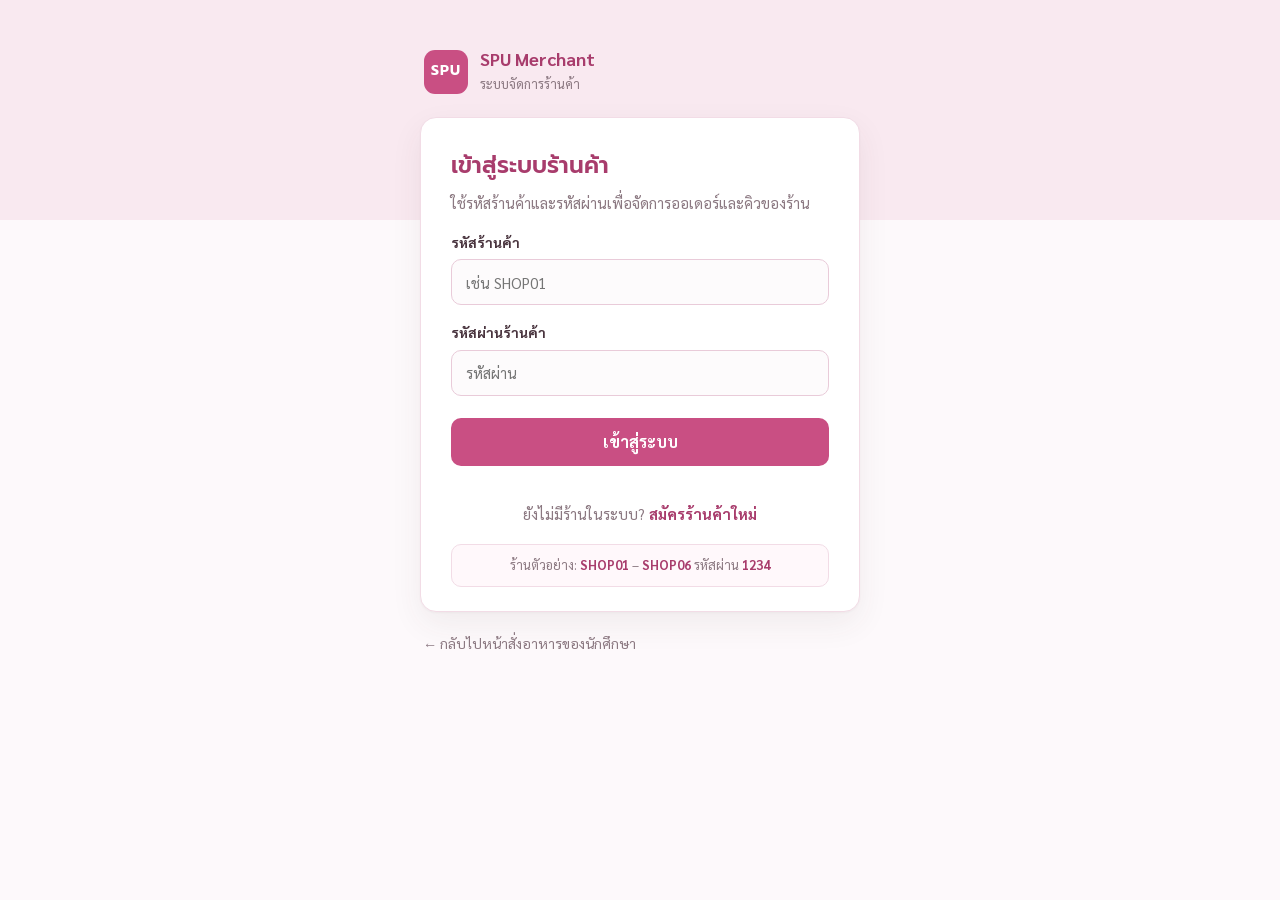
==== admin.html @ 53bd523a "first commit" ====
<!DOCTYPE html>
<html lang="th">
<head>
  <meta charset="UTF-8">
  <meta name="viewport" content="width=device-width, initial-scale=1.0">
  <title>SPU Merchant • ระบบจัดการร้านค้า</title>
  <link rel="preconnect" href="https://fonts.googleapis.com">
  <link rel="preconnect" href="https://fonts.gstatic.com" crossorigin>
  <link href="https://fonts.googleapis.com/css2?family=Prompt:wght@500;600;700&family=Sarabun:wght@400;600;700&display=swap" rel="stylesheet">
  <link rel="stylesheet" href="assets/css/admin.css">
</head>
<body>
  <div id="login-screen" class="login-wrap">
    <div class="auth-shell">
      <div class="auth-top">
        <span class="brand-mark">SPU</span>
        <div><b>SPU Merchant</b><small>ระบบจัดการร้านค้า</small></div>
      </div>

      <!-- เข้าสู่ระบบ -->
      <form id="login-form" class="login-card" novalidate>
        <h1>เข้าสู่ระบบร้านค้า</h1>
        <p class="muted">ใช้รหัสร้านค้าและรหัสผ่านเพื่อจัดการออเดอร์และคิวของร้าน</p>
        <label for="store-code">รหัสร้านค้า</label>
        <input id="store-code" autocomplete="username" placeholder="เช่น SHOP01" required>
        <label for="store-pin">รหัสผ่านร้านค้า</label>
        <input id="store-pin" type="password" autocomplete="current-password" placeholder="รหัสผ่าน" required>
        <button class="btn primary full" type="submit">เข้าสู่ระบบ</button>
        <p id="login-error" class="error" role="alert"></p>
        <p class="auth-switch">ยังไม่มีร้านในระบบ? <a href="#register" data-auth="register">สมัครร้านค้าใหม่</a></p>
        <div class="demo-hint">ร้านตัวอย่าง: <b>SHOP01</b> – <b>SHOP06</b> รหัสผ่าน <b>1234</b></div>
      </form>

      <!-- สมัครร้านค้า -->
      <form id="register-form" class="login-card wide hidden" novalidate>
        <h1>สมัครร้านค้าใหม่</h1>
        <p class="muted">เปิดร้านในระบบสั่งอาหาร SPU Food หลังสมัครจะได้รหัสร้านสำหรับเข้าสู่ระบบ</p>
        <div class="reg-grid">
          <div class="field full">
            <label for="reg-shop-name">ชื่อร้าน</label>
            <input id="reg-shop-name" maxlength="40" placeholder="เช่น ร้านข้าวแกงป้าศรี">
            <small class="field-error"></small>
          </div>
          <div class="field">
            <label for="reg-shop-floor">อยู่ชั้น</label>
            <select id="reg-shop-floor"></select>
            <small class="field-error"></small>
          </div>
          <div class="field">
            <label for="reg-owner">ชื่อเจ้าของร้าน</label>
            <input id="reg-owner" maxlength="60" autocomplete="name" placeholder="ชื่อ-นามสกุล">
            <small class="field-error"></small>
          </div>
          <div class="field full">
            <label for="reg-shop-phone">เบอร์โทรร้าน</label>
            <input id="reg-shop-phone" type="tel" inputmode="numeric" maxlength="10" placeholder="08xxxxxxxx">
            <small class="field-error"></small>
          </div>
          <div class="field">
            <label for="reg-shop-pin">ตั้งรหัสผ่าน</label>
            <input id="reg-shop-pin" type="password" autocomplete="new-password" placeholder="อย่างน้อย 4 ตัว">
            <small class="field-error"></small>
          </div>
          <div class="field">
            <label for="reg-shop-pin2">ยืนยันรหัสผ่าน</label>
            <input id="reg-shop-pin2" type="password" autocomplete="new-password" placeholder="กรอกอีกครั้ง">
            <small class="field-error"></small>
          </div>
        </div>
        <button class="btn primary full" type="submit">สมัครร้านค้า</button>
        <p class="auth-switch">มีร้านในระบบแล้ว? <a href="#login" data-auth="login">เข้าสู่ระบบ</a></p>
      </form>

      <!-- สมัครสำเร็จ -->
      <div id="register-done" class="login-card hidden">
        <div class="done-mark">✓</div>
        <h1>สมัครร้านค้าเรียบร้อย</h1>
        <p class="muted"><b id="done-shop-name"></b> พร้อมใช้งานแล้ว จดรหัสร้านไว้สำหรับเข้าสู่ระบบ</p>
        <div class="code-box"><small>รหัสร้านของคุณ</small><strong id="done-shop-code"></strong></div>
        <p class="muted small-note">ขั้นตอนถัดไป: เข้าสู่ระบบแล้วไปที่ "เมนูและสินค้า" เพื่อเพิ่มเมนูแรกของร้าน</p>
        <button id="done-login" class="btn primary full" type="button">เข้าสู่ระบบร้านนี้</button>
      </div>

      <p class="auth-back"><a href="index.html">← กลับไปหน้าสั่งอาหารของนักศึกษา</a></p>
    </div>
  </div>

  <div id="app" class="app hidden">
    <aside class="sidebar">
      <div class="side-brand"><span class="brand-mark small">SPU</span><div><b>Merchant</b><small>จัดการร้านค้า</small></div></div>
      <div class="store-chip"><span class="online-dot"></span><div><b id="side-store-name">ร้านค้า</b><small id="side-store-code">รหัสร้าน</small></div></div>
      <nav>
        <button class="nav-item active" data-view="overview"><span>▦</span> ภาพรวม</button>
        <button class="nav-item" data-view="orders"><span>▤</span> ออเดอร์ <i id="nav-order-count">0</i></button>
        <button class="nav-item" data-view="queue"><span>☷</span> จัดการคิว</button>
        <button class="nav-item" data-view="menu"><span>☰</span> เมนูและสินค้า</button>
        <button class="nav-item" data-view="settings"><span>⚙</span> ตั้งค่าร้าน</button>
      </nav>
      <div class="sidebar-bottom"><small>SPU FOOD ORDERING</small><button id="logout-btn" class="logout">ออกจากระบบ ↗</button></div>
    </aside>

    <main class="main">
      <header class="topbar">
        <div><p class="eyebrow">MERCHANT DASHBOARD</p><h1 id="page-title">ภาพรวมร้านค้า</h1></div>
        <div class="top-actions"><span class="live-pill"><span class="online-dot"></span> กำลังติดตามออเดอร์</span><button id="sound-toggle" class="icon-btn" title="เปิด/ปิดเสียงแจ้งเตือน">🔔</button><div class="avatar" id="avatar">S</div></div>
      </header>

      <section id="view-overview" class="view">
        <div class="welcome-row"><div><h2>สวัสดี, <span id="welcome-store">ร้านค้า</span> 👋</h2><p class="muted">สรุปสถานะร้านค้าและรายการที่ต้องจัดการ</p></div><span class="date-label" id="today-label"></span></div>
        <div class="stats-grid">
          <article class="stat-card"><div class="stat-top"><span>ออเดอร์ใหม่</span><span class="stat-icon orange">＋</span></div><strong id="stat-new">0</strong><small>รอรับออเดอร์</small></article>
          <article class="stat-card"><div class="stat-top"><span>กำลังทำ</span><span class="stat-icon blue">◷</span></div><strong id="stat-cooking">0</strong><small>กำลังเตรียมอาหาร</small></article>
          <article class="stat-card"><div class="stat-top"><span>รอรับอาหาร</span><span class="stat-icon purple">♧</span></div><strong id="stat-ready">0</strong><small>ทำเสร็จแล้ว</small></article>
          <article class="stat-card"><div class="stat-top"><span>ยอดขายวันนี้</span><span class="stat-icon green">฿</span></div><strong id="stat-sales">฿0</strong><small>จากออเดอร์ที่รับแล้ว</small></article>
        </div>
        <div class="content-grid">
          <article class="panel"><div class="panel-head"><div><h3>ออเดอร์ล่าสุด</h3><p class="muted">รายการสั่งซื้อของร้านนี้</p></div><button class="text-btn" data-goto="orders">ดูทั้งหมด →</button></div><div id="recent-orders" class="order-list"></div></article>
          <article class="panel queue-panel"><div class="panel-head"><div><h3>คิวที่กำลังดำเนินการ</h3><p class="muted">ลำดับคิวของร้าน</p></div><button class="text-btn" data-goto="queue">จัดการคิว →</button></div><div id="queue-summary"></div></article>
        </div>
      </section>

      <section id="view-orders" class="view hidden">
        <div class="toolbar"><div><h2>รายการออเดอร์</h2><p class="muted">รับออเดอร์และอัปเดตสถานะการทำอาหาร</p></div><div class="filters"><input id="order-search" placeholder="ค้นหาเลขออเดอร์ / ชื่อลูกค้า"><select id="status-filter"><option value="all">ทุกสถานะ</option><option value="new">ออเดอร์ใหม่</option><option value="cooking">กำลังทำ</option><option value="ready">พร้อมรับ</option><option value="done">สำเร็จ</option><option value="cancelled">ยกเลิก</option></select></div></div>
        <div id="orders-container" class="panel table-panel"></div>
      </section>

      <section id="view-queue" class="view hidden">
        <div class="toolbar"><div><h2>จัดการคิว</h2><p class="muted">เรียกคิวและแจ้งลูกค้าว่าอาหารพร้อมรับ</p></div><button id="next-queue" class="btn primary">เรียกคิวถัดไป →</button></div>
        <div class="queue-stats"><div class="panel"><small>คิวที่กำลังทำ</small><strong id="queue-cooking-count">0</strong></div><div class="panel"><small>คิวรอรับ</small><strong id="queue-ready-count">0</strong></div><div class="panel"><small>คิวเสร็จวันนี้</small><strong id="queue-done-count">0</strong></div></div>
        <div id="queue-container" class="panel"></div>
      </section>

      <section id="view-menu" class="view hidden">
        <div class="toolbar"><div><h2>เมนูและสินค้า</h2><p class="muted">จัดการรายการขายและสถานะสินค้าของร้าน</p></div><button id="add-menu" class="btn primary">＋ เพิ่มเมนู</button></div>
        <div id="menu-container" class="panel"></div>
        <form id="menu-form" class="panel menu-form hidden">
          <h3 id="menu-form-title">เพิ่มเมนู</h3><input type="hidden" id="menu-id">
          <div class="form-grid"><label>ชื่อเมนู<input id="menu-name" required placeholder="เช่น ข้าวกะเพรา"></label><label>ราคา (บาท)<input id="menu-price" type="number" min="0" step="1" required></label></div>
          <div class="image-field">
            <img id="menu-image-preview" class="image-preview" alt="รูปเมนู">
            <div class="image-controls">
              <b>รูปเมนู</b>
              <label class="btn ghost file-btn">📷 เลือกรูปจากเครื่อง<input id="menu-image-file" type="file" accept="image/*" hidden></label>
              <input id="menu-image-url" type="url" placeholder="หรือวางลิงก์รูป https://...">
              <button type="button" id="menu-image-clear" class="text-btn">ลบรูป</button>
              <small class="muted">ระบบจะย่อรูปให้อัตโนมัติ (ไม่เกิน 640px)</small>
            </div>
          </div>
          <div class="form-actions"><button type="button" id="cancel-menu" class="btn ghost">ยกเลิก</button><button class="btn primary" type="submit">บันทึกเมนู</button></div>
        </form>
      </section>

      <section id="view-settings" class="view hidden">
        <div class="toolbar"><div><h2>ตั้งค่าร้าน</h2><p class="muted">ข้อมูลและการรับออเดอร์ของร้านค้า</p></div></div>
        <form id="settings-form" class="panel settings-form">
          <div class="form-grid"><label>ชื่อร้าน<input id="setting-name" required></label><label>รหัสร้านค้า<input id="setting-code" disabled></label><label>เบอร์ติดต่อ<input id="setting-phone" placeholder="เบอร์โทรศัพท์"></label><label>สถานะร้าน<select id="setting-open"><option value="open">เปิดรับออเดอร์</option><option value="closed">ปิดร้านชั่วคราว</option></select></label></div>
          <div class="image-field">
            <img id="store-image-preview" class="image-preview" alt="รูปร้าน">
            <div class="image-controls">
              <b>รูปหน้าร้าน</b>
              <label class="btn ghost file-btn">📷 เลือกรูปจากเครื่อง<input id="store-image-file" type="file" accept="image/*" hidden></label>
              <input id="store-image-url" type="url" placeholder="หรือวางลิงก์รูป https://...">
              <button type="button" id="store-image-clear" class="text-btn">ลบรูป</button>
            </div>
          </div>
          <fieldset class="pay-settings">
            <legend>การรับชำระเงิน</legend>
            <div class="pay-toggles">
              <label class="check"><input type="checkbox" id="setting-cash"> รับเงินสดที่ร้าน</label>
              <label class="check"><input type="checkbox" id="setting-qr"> รับโอนผ่าน QR พร้อมเพย์</label>
            </div>
            <div class="image-field qr-field">
              <img id="qr-image-preview" class="image-preview qr-preview" alt="QR code ของร้าน">
              <div class="image-controls">
                <b>รูป QR code รับเงิน</b>
                <label class="btn ghost file-btn">เลือกรูป QR จากเครื่อง<input id="qr-image-file" type="file" accept="image/*" hidden></label>
                <input id="qr-image-url" type="url" placeholder="หรือวางลิงก์รูป https://...">
                <button type="button" id="qr-image-clear" class="text-btn">ลบ QR</button>
                <small class="muted">บันทึกรูป QR จากแอปธนาคาร (เมนู "รับเงิน") แล้วอัปโหลดที่นี่ เปลี่ยนใหม่ได้ทุกเมื่อ</small>
              </div>
            </div>
            <div class="form-grid">
              <label>ชื่อบัญชีที่แสดงให้ลูกค้า<input id="setting-pay-name" placeholder="เช่น นายสมชาย ใจดี"></label>
              <label>เลขพร้อมเพย์ / เลขบัญชี<input id="setting-pay-number" placeholder="เช่น 081-234-5678"></label>
            </div>
          </fieldset>
          <button class="btn primary" type="submit">บันทึกการตั้งค่า</button>
          <p class="muted small-note">รหัสร้านค้าใช้แยกข้อมูลออเดอร์ของแต่ละร้าน ไม่สามารถเปลี่ยนจากหน้านี้ได้</p>
        </form>
        <div class="panel notice"><b>การแจ้งเตือน</b><p>หน้านี้จะแจ้งเตือนเมื่อมีออเดอร์ใหม่ในระบบเดียวกัน หากต้องการแจ้งเตือนข้ามอุปกรณ์/ข้ามเบราว์เซอร์ ต้องเชื่อมฐานข้อมูลกลางและระบบแจ้งเตือน เช่น Firebase</p></div>
      </section>
      <footer>© SPU Food Ordering · Merchant Center <span id="connection-label">โหมดทดลองในเครื่อง</span></footer>
    </main>
  </div>
  <div id="slip-dialog" class="slip-dialog hidden" role="dialog" aria-modal="true" aria-labelledby="slip-title">
    <div class="slip-box">
      <h3 id="slip-title">สลิปการโอน</h3>
      <p id="slip-info" class="muted"></p>
      <img id="slip-image" alt="สลิปการโอนของลูกค้า">
      <div class="form-actions">
        <button type="button" class="btn ghost" id="slip-close">ปิด</button>
        <button type="button" class="btn ghost" id="slip-reject">สลิปไม่ถูกต้อง</button>
        <button type="button" class="btn primary" id="slip-confirm">ยืนยันได้รับเงิน</button>
      </div>
    </div>
  </div>
  <div id="toast" class="toast" role="status"></div>
  <audio id="notify-audio" preload="auto"><source src="[data-uri]" type="audio/wav"></audio>
  <script src="assets/js/main.js"></script>
<script src="assets/js/admin.js"></script>
</body>
</html>
---- assets/css/admin.css ----
/* =====================================
   SPU MERCHANT CENTER
   Pink Theme (คู่กับ app.css)
===================================== */

/* 1. สีหลัก (ชุดเดียวกับ app.css) */
:root {
    --pink: #e879a8;
    --pink-dark: #c94f83;
    --pink-deep: #a83c6c;
    --pink-soft: #fff0f6;
    --pink-pale: #fff8fb;
    --accent: #f4a6c4;
    --text: #49343e;
    --muted: #8b7881;
    --white: #ffffff;
    --page: #fff7fa;
    --border: #f2dce6;
    --shadow: 0 12px 32px rgba(171,75,119,0.10);
    --shadow-sm: 0 5px 17px rgba(120,60,85,0.05);
    --green: #1f7a43;
    --green-bg: #e3f7ea;
    --red: #b42318;
    --red-bg: #fde8e8;
    --sidebar-w: 250px;
}

/* 2. พื้นฐาน */
* { box-sizing: border-box; }

body {
    margin: 0;
    min-height: 100vh;
    color: var(--text);
    background: var(--page);
    font-family: 'Sarabun', Tahoma, sans-serif;
    line-height: 1.6;
}

h1, h2, h3 { margin: 0; color: var(--pink-deep); font-family: 'Prompt', 'Sarabun', Tahoma, sans-serif; font-weight: 600; }
.brand-mark { font-family: 'Prompt', Tahoma, sans-serif; }
p { margin: 0; }
button, input, select, textarea { font-family: inherit; font-size: 15px; }
.hidden { display: none !important; }
.muted { color: var(--muted); font-size: 14px; }
.eyebrow {
    margin: 0 0 4px;
    color: var(--pink);
    font-size: 12px;
    font-weight: bold;
    letter-spacing: 2px;
}

/* 3. ปุ่ม */
.btn {
    padding: 10px 20px;
    border: none;
    border-radius: 12px;
    font-weight: bold;
    cursor: pointer;
    transition: 0.3s;
}
.btn.primary {
    color: white;
    background: var(--pink-dark);
}
.btn.primary:hover { background: var(--pink-deep); }
.btn.ghost {
    color: var(--pink-deep);
    background: var(--pink-soft);
    border: 1px solid var(--border);
}
.btn.ghost:hover { background: #ffe3ef; }
.btn.full { width: 100%; margin-top: 18px; }
.btn:disabled { opacity: 0.5; cursor: not-allowed; transform: none; }

.text-btn {
    padding: 0;
    border: none;
    color: var(--pink-dark);
    background: none;
    font-weight: bold;
    cursor: pointer;
}
.text-btn:hover { color: var(--pink-deep); text-decoration: underline; }

/* 4. ช่องกรอก */
input, select, textarea {
    width: 100%;
    padding: 11px 13px;
    color: var(--text);
    background: white;
    border: 1px solid #e9cbd9;
    border-radius: 11px;
    outline: none;
    transition: 0.2s;
}
input:focus, select:focus, textarea:focus {
    border-color: var(--pink);
    box-shadow: 0 0 0 4px rgba(232,121,168,0.13);
}
input:disabled { background: var(--pink-pale); color: var(--muted); }
label { display: block; color: var(--text); font-weight: bold; font-size: 14px; }

/* 5. โลโก้ */
.brand-mark {
    display: inline-flex;
    align-items: center;
    justify-content: center;
    width: 64px;
    height: 64px;
    margin-bottom: 14px;
    color: white;
    background: linear-gradient(135deg, var(--pink-dark), var(--pink), #f29cbd);
    border-radius: 20px;
    font-size: 20px;
    font-weight: bold;
    letter-spacing: 1px;
    box-shadow: 0 8px 20px rgba(201,79,131,0.25);
}
.brand-mark.small {
    width: 42px;
    height: 42px;
    margin: 0;
    border-radius: 13px;
    font-size: 14px;
}

/* 6. หน้าเข้าสู่ระบบ */
.login-wrap {
    display: flex;
    justify-content: center;
    min-height: 100vh;
    padding: 48px 20px;
    background: linear-gradient(180deg, #f9e9f0 0, #f9e9f0 220px, #fdf9fb 220px);
}
.auth-shell { width: 100%; max-width: 440px; }
.auth-shell:has(.login-card.wide:not(.hidden)) { max-width: 520px; }
.auth-top { display: flex; align-items: center; gap: 12px; margin: 0 4px 22px; }
.auth-top .brand-mark { width: 44px; height: 44px; margin: 0; border-radius: 11px; font-size: 14px; box-shadow: none; background: var(--pink-dark); }
.auth-top b { display: block; color: var(--pink-deep); font-size: 18px; line-height: 1.2; }
.auth-top small { color: var(--muted); font-size: 13px; }

.login-card {
    width: 100%;
    max-width: 440px;
    padding: 30px 30px 24px;
    background: white;
    border: 1px solid var(--border);
    border-radius: 16px;
    box-shadow: 0 1px 2px rgba(73,52,62,0.04), 0 12px 32px rgba(73,52,62,0.07);
    animation: appear 0.3s ease;
}
.login-card.wide { max-width: 520px; }
.login-card h1 { margin-bottom: 6px; font-size: 23px; }
.login-card > .muted { margin-bottom: 4px; font-size: 15px; }
.login-card label { margin: 16px 0 6px; }
.login-card input, .login-card select { height: 46px; padding: 0 14px; background: #fdfbfc; border-radius: 10px; }
.login-card input:focus, .login-card select:focus { background: white; }
.login-card .btn.full { height: 48px; margin-top: 22px; border-radius: 10px; font-size: 16px; }
.error { min-height: 20px; margin-top: 10px; color: var(--red); font-size: 14px; }
.auth-switch { margin: 6px 0 0; text-align: center; font-size: 15px; color: var(--muted); }
.auth-switch a { color: var(--pink-deep); font-weight: 700; text-decoration: none; }
.auth-switch a:hover { text-decoration: underline; }
.demo-hint {
    margin-top: 18px;
    padding: 10px 12px;
    color: var(--muted);
    background: var(--pink-pale);
    border: 1px solid var(--border);
    border-radius: 10px;
    font-size: 13px;
    text-align: center;
}
.demo-hint b { color: var(--pink-deep); }
.auth-back { margin: 20px 4px 0; font-size: 14px; }
.auth-back a { color: var(--muted); text-decoration: none; }
.auth-back a:hover { color: var(--pink-deep); text-decoration: underline; }

/* ฟอร์มสมัครร้าน */
.reg-grid { display: grid; grid-template-columns: 1fr 1fr; gap: 0 14px; }
.reg-grid .full { grid-column: 1 / -1; }
.field-error { display: block; margin-top: 5px; color: var(--red); font-size: 13px; }
.field-error:empty { display: none; }
.field.invalid input, .field.invalid select { border-color: #e59a92; background: #fffafa; }

/* สมัครสำเร็จ */
#register-done { text-align: center; }
.done-mark {
    display: inline-flex;
    align-items: center;
    justify-content: center;
    width: 52px;
    height: 52px;
    margin-bottom: 12px;
    color: var(--green);
    background: var(--green-bg);
    border-radius: 50%;
    font-size: 24px;
    font-weight: 700;
}
.code-box {
    margin: 18px 0 12px;
    padding: 14px;
    background: var(--pink-pale);
    border: 1px dashed var(--accent);
    border-radius: 12px;
}
.code-box small { display: block; color: var(--muted); font-size: 13px; }
.code-box strong { color: var(--pink-deep); font-family: 'Prompt', Tahoma, sans-serif; font-size: 32px; letter-spacing: 2px; }

@media screen and (max-width: 560px) {
    .login-wrap { padding: 24px 12px; }
    .login-card { padding: 24px 18px 20px; }
    .reg-grid { grid-template-columns: 1fr; }
}

/* 7. โครงหน้าแอป */
.app { display: flex; min-height: 100vh; }

/* แถบด้านข้าง */
.sidebar {
    position: sticky;
    top: 0;
    display: flex;
    flex-direction: column;
    gap: 18px;
    width: var(--sidebar-w);
    height: 100vh;
    flex-shrink: 0;
    padding: 22px 16px;
    color: white;
    background: linear-gradient(170deg, var(--pink-deep), var(--pink-dark) 55%, var(--pink));
    box-shadow: 7px 0 22px rgba(201,79,131,0.18);
}
.side-brand { display: flex; align-items: center; gap: 12px; padding: 0 6px; }
.side-brand .brand-mark { color: var(--pink-deep); background: white; box-shadow: none; }
.side-brand b { display: block; font-size: 18px; }
.side-brand small, .store-chip small { display: block; opacity: 0.8; font-size: 12px; }

.store-chip {
    display: flex;
    align-items: center;
    gap: 10px;
    padding: 12px 14px;
    background: rgba(255,255,255,0.16);
    border: 1px solid rgba(255,255,255,0.25);
    border-radius: 14px;
}
.store-chip b { display: block; font-size: 14px; }

.online-dot {
    display: inline-block;
    width: 9px;
    height: 9px;
    flex-shrink: 0;
    background: #4ade80;
    border-radius: 50%;
    box-shadow: 0 0 0 3px rgba(74,222,128,0.25);
}

.sidebar nav { display: flex; flex-direction: column; gap: 4px; }
.nav-item {
    display: flex;
    align-items: center;
    gap: 10px;
    width: 100%;
    padding: 11px 14px;
    color: rgba(255,255,255,0.9);
    background: transparent;
    border: none;
    border-radius: 12px;
    text-align: left;
    cursor: pointer;
    transition: 0.25s;
}
.nav-item span { width: 20px; text-align: center; }
.nav-item:hover { background: rgba(255,255,255,0.14); }
.nav-item.active {
    color: var(--pink-deep);
    background: white;
    font-weight: bold;
    box-shadow: 0 5px 14px rgba(120,40,75,0.18);
}
.nav-item i {
    margin-left: auto;
    min-width: 22px;
    padding: 0 7px;
    color: white;
    background: #d93025;
    border-radius: 10px;
    font-size: 12px;
    font-style: normal;
    font-weight: bold;
    line-height: 20px;
    text-align: center;
}

.sidebar-bottom {
    display: flex;
    flex-direction: column;
    gap: 8px;
    margin-top: auto;
    padding: 0 6px;
}
.sidebar-bottom small { opacity: 0.7; font-size: 11px; letter-spacing: 1px; }
.logout {
    padding: 10px;
    color: white;
    background: rgba(255,255,255,0.14);
    border: 1px solid rgba(255,255,255,0.3);
    border-radius: 12px;
    cursor: pointer;
    transition: 0.25s;
}
.logout:hover { color: var(--pink-deep); background: white; }

/* เนื้อหาหลัก */
.main {
    display: flex;
    flex-direction: column;
    flex: 1;
    min-width: 0;
    padding: 26px 32px;
}

.topbar {
    display: flex;
    align-items: center;
    justify-content: space-between;
    flex-wrap: wrap;
    gap: 14px;
    margin-bottom: 24px;
}
.topbar h1 { font-size: 26px; }
.top-actions { display: flex; align-items: center; gap: 10px; }
.live-pill {
    display: inline-flex;
    align-items: center;
    gap: 8px;
    padding: 7px 14px;
    color: var(--green);
    background: white;
    border: 1px solid var(--border);
    border-radius: 30px;
    font-size: 13px;
}
.icon-btn {
    width: 40px;
    height: 40px;
    background: white;
    border: 1px solid var(--border);
    border-radius: 12px;
    cursor: pointer;
    transition: 0.25s;
}
.icon-btn:hover { background: var(--pink-soft); }
.icon-btn.off { opacity: 0.5; }
.avatar {
    display: flex;
    align-items: center;
    justify-content: center;
    width: 40px;
    height: 40px;
    color: white;
    background: linear-gradient(135deg, var(--pink-dark), var(--pink));
    border-radius: 50%;
    font-weight: bold;
}

/* 8. ส่วนต่างๆ */
.view { animation: appear 0.35s ease; }

.welcome-row, .toolbar, .panel-head {
    display: flex;
    align-items: flex-start;
    justify-content: space-between;
    flex-wrap: wrap;
    gap: 12px;
}
.welcome-row, .toolbar { margin-bottom: 20px; }
.welcome-row h2, .toolbar h2 { font-size: 23px; }
.panel-head { margin-bottom: 14px; }
.panel-head h3 { font-size: 18px; }
.date-label {
    padding: 7px 14px;
    color: var(--pink-deep);
    background: var(--pink-soft);
    border-radius: 30px;
    font-size: 14px;
}

.panel {
    padding: 20px;
    background: white;
    border: 1px solid var(--border);
    border-radius: 20px;
    box-shadow: var(--shadow-sm);
}

/* การ์ดสถิติ */
.stats-grid {
    display: grid;
    grid-template-columns: repeat(auto-fit, minmax(190px, 1fr));
    gap: 16px;
    margin-bottom: 20px;
}
.stat-card {
    display: flex;
    flex-direction: column;
    gap: 4px;
    padding: 18px 20px;
    background: white;
    border: 1px solid var(--border);
    border-radius: 18px;
    box-shadow: var(--shadow-sm);
    transition: 0.3s;
}
.stat-card:hover { border-color: var(--accent); box-shadow: var(--shadow); transform: translateY(-3px); }
.stat-top { display: flex; align-items: center; justify-content: space-between; color: var(--muted); font-size: 14px; }
.stat-card strong { color: var(--pink-deep); font-size: 30px; line-height: 1.2; }
.stat-card small { color: var(--muted); font-size: 13px; }
.stat-icon {
    display: inline-flex;
    align-items: center;
    justify-content: center;
    width: 36px;
    height: 36px;
    border-radius: 11px;
    font-weight: bold;
}
.stat-icon.orange { color: #c2410c; background: #fff1e6; }
.stat-icon.blue   { color: #1d4ed8; background: #e6f0ff; }
.stat-icon.purple { color: #9d3c8f; background: #fbe8f8; }
.stat-icon.green  { color: var(--green); background: var(--green-bg); }

.content-grid {
    display: grid;
    grid-template-columns: 1.6fr 1fr;
    gap: 16px;
}

/* รายการออเดอร์/คิว (สร้างจาก JS) */
.order-list { display: flex; flex-direction: column; gap: 10px; }
.order-list > * {
    padding: 12px 14px;
    background: var(--pink-pale);
    border: 1px solid var(--border);
    border-radius: 14px;
}
.order-list:empty::before,
#queue-summary:empty::before,
#queue-container:empty::before,
#orders-container:empty::before,
#menu-container:empty::before {
    content: "ยังไม่มีรายการ";
    display: block;
    padding: 24px;
    color: var(--muted);
    text-align: center;
    background: var(--pink-pale);
    border: 1px dashed #e8b9ce;
    border-radius: 14px;
}

.filters { display: flex; flex-wrap: wrap; gap: 8px; }
.filters input { width: 260px; }
.filters select { width: 170px; }

/* ตาราง */
.table-panel { overflow-x: auto; padding: 0; }
.panel table { width: 100%; border-collapse: collapse; }
.panel th, .panel td {
    padding: 12px 14px;
    text-align: left;
    border-bottom: 1px solid var(--border);
    vertical-align: middle;
}
.panel th { color: var(--pink-deep); background: var(--pink-pale); font-size: 14px; }
.panel tr:last-child td { border-bottom: none; }
.panel tbody tr:hover { background: #fffafc; }

/* สถิติคิว */
.queue-stats {
    display: grid;
    grid-template-columns: repeat(3, 1fr);
    gap: 14px;
    margin-bottom: 16px;
}
.queue-stats .panel { display: flex; flex-direction: column; }
.queue-stats small { color: var(--muted); }
.queue-stats strong { color: var(--pink-deep); font-size: 32px; }

/* ฟอร์มเมนู / ตั้งค่า */
.menu-form, .settings-form { margin-top: 16px; }
.menu-form h3 { margin-bottom: 14px; }
.form-grid {
    display: grid;
    grid-template-columns: repeat(auto-fit, minmax(220px, 1fr));
    gap: 14px;
    margin-bottom: 16px;
}
.form-grid label input, .form-grid label select { margin-top: 6px; font-weight: normal; }
.form-actions { display: flex; justify-content: flex-end; gap: 8px; }
.small-note { margin-top: 12px; font-size: 13px; }
.notice { margin-top: 16px; background: var(--pink-pale); }
.notice b { color: var(--pink-deep); }
.notice p { margin-top: 6px; color: var(--muted); font-size: 14px; }

/* ป้ายสถานะ */
.badge, .pill {
    display: inline-block;
    padding: 2px 11px;
    color: var(--pink-deep);
    background: var(--pink-soft);
    border-radius: 20px;
    font-size: 13px;
    font-weight: bold;
}
.badge.new, .pill-new             { background: #fff4d6; color: #8a5a00; }
.badge.accepted                   { background: #fbe8f8; color: #9d3c8f; }
.badge.cooking, .pill-cooking     { background: #e6f0ff; color: #1d4ed8; }
.badge.ready, .pill-ready         { background: var(--green-bg); color: var(--green); }
.badge.completed, .badge.done,
.pill-done                        { background: #eeeeee; color: #555555; }
.nowrap { white-space: nowrap; }

/* รูปเมนู / รูปร้าน */
.image-field {
    display: flex;
    flex-wrap: wrap;
    align-items: flex-start;
    gap: 16px;
    margin-bottom: 16px;
    padding: 14px;
    background: var(--pink-pale);
    border: 1px dashed #e8b9ce;
    border-radius: 16px;
}
.image-preview {
    width: 200px;
    height: 120px;
    object-fit: cover;
    background: var(--pink-soft);
    border: 1px solid var(--border);
    border-radius: 12px;
}
.image-preview:not([src]), .image-preview[src=""] { visibility: hidden; }
.image-controls { display: flex; flex: 1; min-width: 220px; flex-direction: column; align-items: flex-start; gap: 8px; }
.file-btn { display: inline-block; font-size: 14px; }
.menu-thumb {
    width: 64px;
    height: 44px;
    object-fit: cover;
    vertical-align: middle;
    margin-right: 10px;
    background: var(--pink-soft);
    border-radius: 8px;
}
.menu-thumb.none { display: inline-flex; align-items: center; justify-content: center; color: var(--muted); font-size: 11px; }
.panel td .btn { padding: 7px 12px; font-size: 13px; margin: 2px 0; }
.badge.cancelled, .pill-cancelled { background: var(--red-bg); color: var(--red); }

/* การรับชำระเงิน */
.pay-settings { margin: 4px 0 18px; padding: 16px 16px 0; border: 1px solid var(--border); border-radius: 14px; }
.pay-settings legend { padding: 0 6px; color: var(--pink-deep); font-weight: bold; }
.pay-toggles { display: flex; flex-wrap: wrap; gap: 10px 24px; margin-bottom: 14px; }
.check { display: inline-flex; align-items: center; gap: 8px; font-weight: normal; cursor: pointer; }
.check input { width: 18px; height: 18px; margin: 0; accent-color: var(--pink-dark); }
.qr-field { background: white; }
.image-preview.qr-preview { width: 150px; height: 150px; object-fit: contain; background: white; }
.pay-method { color: var(--muted); font-size: 13px; }
.panel td .text-btn { padding: 2px 0; font-size: 13px; }

.slip-dialog {
    position: fixed;
    inset: 0;
    z-index: 900;
    display: flex;
    align-items: center;
    justify-content: center;
    padding: 16px;
    background: rgba(40,20,30,0.45);
}
.slip-dialog.hidden { display: none; }
.slip-box {
    width: 100%;
    max-width: 420px;
    max-height: calc(100vh - 32px);
    overflow-y: auto;
    padding: 20px;
    background: white;
    border-radius: 14px;
    box-shadow: 0 20px 50px rgba(0,0,0,0.2);
}
.slip-box h3 { margin: 0 0 4px; }
.slip-box p { margin: 0 0 12px; font-size: 14px; }
.slip-box img { display: block; width: 100%; max-height: 60vh; object-fit: contain; margin-bottom: 14px; background: #faf6f8; border: 1px solid var(--border); border-radius: 10px; }
.slip-box .form-actions { flex-wrap: wrap; }

footer {
    margin-top: auto;
    padding-top: 26px;
    color: var(--muted);
    font-size: 13px;
    text-align: center;
}
footer span { margin-left: 6px; color: var(--pink-dark); }

/* 9. แจ้งเตือนเด้ง */
.toast {
    position: fixed;
    right: 18px;
    bottom: 18px;
    z-index: 1000;
    max-width: min(380px, calc(100vw - 36px));
    padding: 14px 18px;
    color: var(--text);
    background: white;
    border-left: 6px solid var(--pink-dark);
    border-radius: 14px;
    box-shadow: 0 12px 30px rgba(73,52,62,0.22);
    animation: appear 0.3s ease;
}
.toast:empty { display: none; }

@keyframes appear {
    from { opacity: 0; transform: translateY(10px); }
    to   { opacity: 1; transform: translateY(0); }
}

/* 10. มือถือ / แท็บเล็ต */
@media screen and (max-width: 900px) {
    .app { flex-direction: column; }
    .sidebar {
        position: static;
        width: 100%;
        height: auto;
        padding: 16px;
        gap: 12px;
    }
    .sidebar nav { flex-direction: row; flex-wrap: wrap; }
    .nav-item { width: auto; padding: 8px 12px; font-size: 14px; }
    .sidebar-bottom { flex-direction: row; align-items: center; justify-content: space-between; }
    .main { padding: 18px 16px; }
    .content-grid, .queue-stats { grid-template-columns: 1fr; }
    .filters, .filters input, .filters select { width: 100%; }
}

@media (prefers-reduced-motion: reduce) {
    *, *::before, *::after {
        animation-duration: 0.01ms !important;
        transition-duration: 0.01ms !important;
    }
}
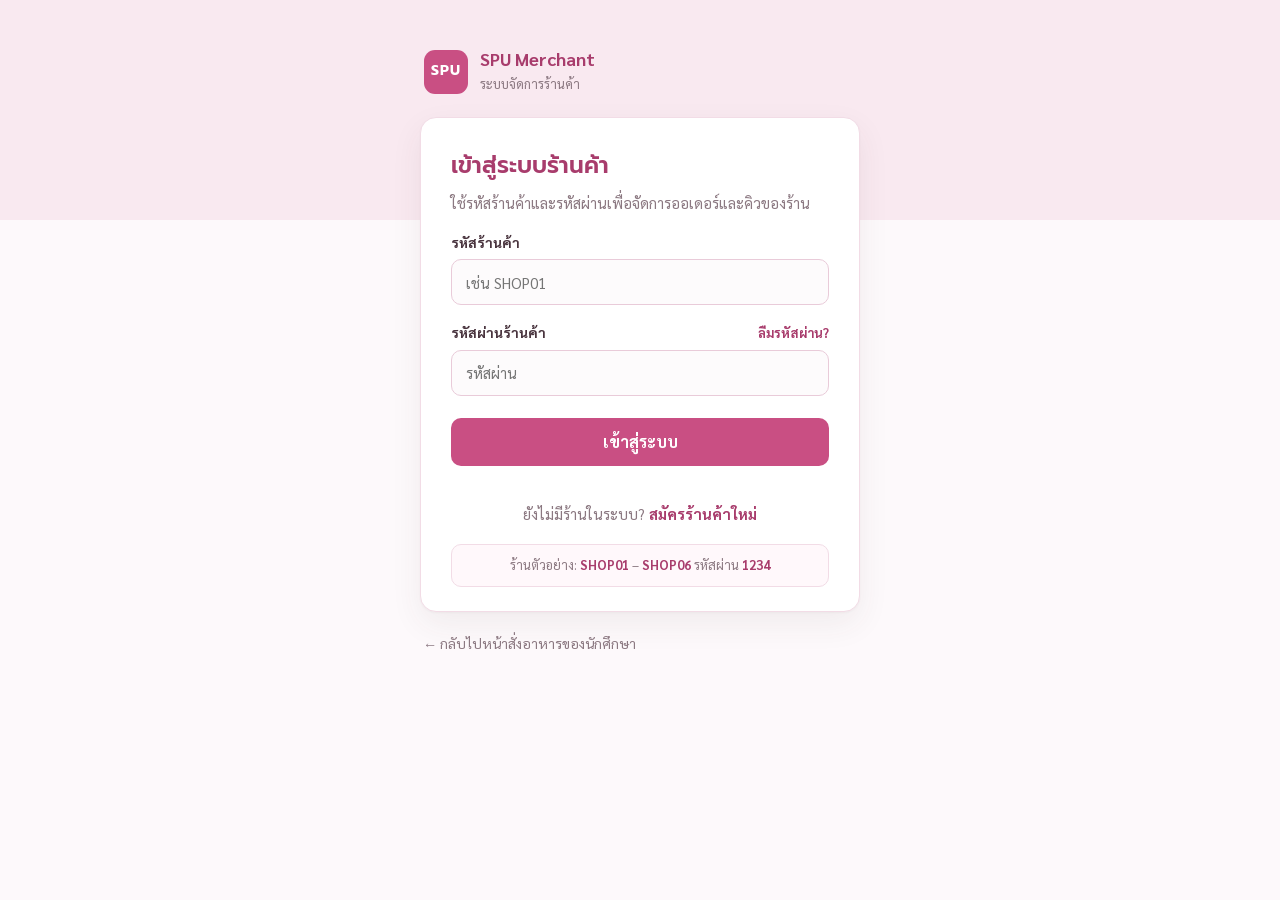
==== commit eeac4263: "Add forgot password page and update admin, login, register, floors Co-Authored-By: Claude Opus 5.5 <" ====
--- a/admin.html
+++ b/admin.html
@@ -23,9 +23,13 @@
         <p class="muted">ใช้รหัสร้านค้าและรหัสผ่านเพื่อจัดการออเดอร์และคิวของร้าน</p>
         <label for="store-code">รหัสร้านค้า</label>
         <input id="store-code" autocomplete="username" placeholder="เช่น SHOP01" required>
-        <label for="store-pin">รหัสผ่านร้านค้า</label>
+        <div class="label-row">
+          <label for="store-pin">รหัสผ่านร้านค้า</label>
+          <a href="#forgot" class="forgot-link" data-auth="forgot">ลืมรหัสผ่าน?</a>
+        </div>
         <input id="store-pin" type="password" autocomplete="current-password" placeholder="รหัสผ่าน" required>
         <button class="btn primary full" type="submit">เข้าสู่ระบบ</button>
+        <p id="login-ok" class="ok-note" role="status"></p>
         <p id="login-error" class="error" role="alert"></p>
         <p class="auth-switch">ยังไม่มีร้านในระบบ? <a href="#register" data-auth="register">สมัครร้านค้าใหม่</a></p>
         <div class="demo-hint">ร้านตัวอย่าง: <b>SHOP01</b> – <b>SHOP06</b> รหัสผ่าน <b>1234</b></div>
@@ -69,6 +73,39 @@
         </div>
         <button class="btn primary full" type="submit">สมัครร้านค้า</button>
         <p class="auth-switch">มีร้านในระบบแล้ว? <a href="#login" data-auth="login">เข้าสู่ระบบ</a></p>
+      </form>
+
+      <!-- ลืมรหัสผ่านร้าน -->
+      <form id="forgot-form" class="login-card hidden" novalidate>
+        <h1>ลืมรหัสผ่านร้าน</h1>
+        <p class="muted" id="fg-intro">ยืนยันด้วยรหัสร้านและเบอร์โทรร้านที่ลงทะเบียนไว้</p>
+        <div id="fg-verify">
+          <div class="field">
+            <label for="fg-code">รหัสร้านค้า</label>
+            <input id="fg-code" autocomplete="username" placeholder="เช่น SHOP07">
+            <small class="field-error"></small>
+          </div>
+          <div class="field">
+            <label for="fg-phone">เบอร์โทรร้าน</label>
+            <input id="fg-phone" type="tel" inputmode="numeric" maxlength="10" placeholder="08xxxxxxxx">
+            <small class="field-error"></small>
+          </div>
+        </div>
+        <div id="fg-reset" class="hidden">
+          <div class="field">
+            <label for="fg-pin">รหัสผ่านใหม่</label>
+            <input id="fg-pin" type="password" autocomplete="new-password" placeholder="อย่างน้อย 4 ตัว">
+            <small class="field-error"></small>
+          </div>
+          <div class="field">
+            <label for="fg-pin2">ยืนยันรหัสผ่านใหม่</label>
+            <input id="fg-pin2" type="password" autocomplete="new-password" placeholder="กรอกอีกครั้ง">
+            <small class="field-error"></small>
+          </div>
+        </div>
+        <p id="fg-error" class="error" role="alert"></p>
+        <button id="fg-submit" class="btn primary full" type="submit">ถัดไป</button>
+        <p class="auth-switch">นึกออกแล้ว? <a href="#login" data-auth="login">กลับไปเข้าสู่ระบบ</a></p>
       </form>
 
       <!-- สมัครสำเร็จ -->
--- a/assets/css/admin.css
+++ b/assets/css/admin.css
@@ -159,6 +159,12 @@
 .login-card input:focus, .login-card select:focus { background: white; }
 .login-card .btn.full { height: 48px; margin-top: 22px; border-radius: 10px; font-size: 16px; }
 .error { min-height: 20px; margin-top: 10px; color: var(--red); font-size: 14px; }
+.label-row { display: flex; align-items: baseline; justify-content: space-between; gap: 10px; }
+.forgot-link { color: var(--pink-deep); font-size: 13px; font-weight: bold; text-decoration: none; }
+.forgot-link:hover { text-decoration: underline; }
+.error a { color: var(--pink-deep); font-weight: bold; }
+.ok-note { margin: 12px 0 0; padding: 10px 12px; color: var(--green); background: var(--green-bg); border-radius: 10px; font-size: 14px; }
+.ok-note:empty { display: none; }
 .auth-switch { margin: 6px 0 0; text-align: center; font-size: 15px; color: var(--muted); }
 .auth-switch a { color: var(--pink-deep); font-weight: 700; text-decoration: none; }
 .auth-switch a:hover { text-decoration: underline; }
